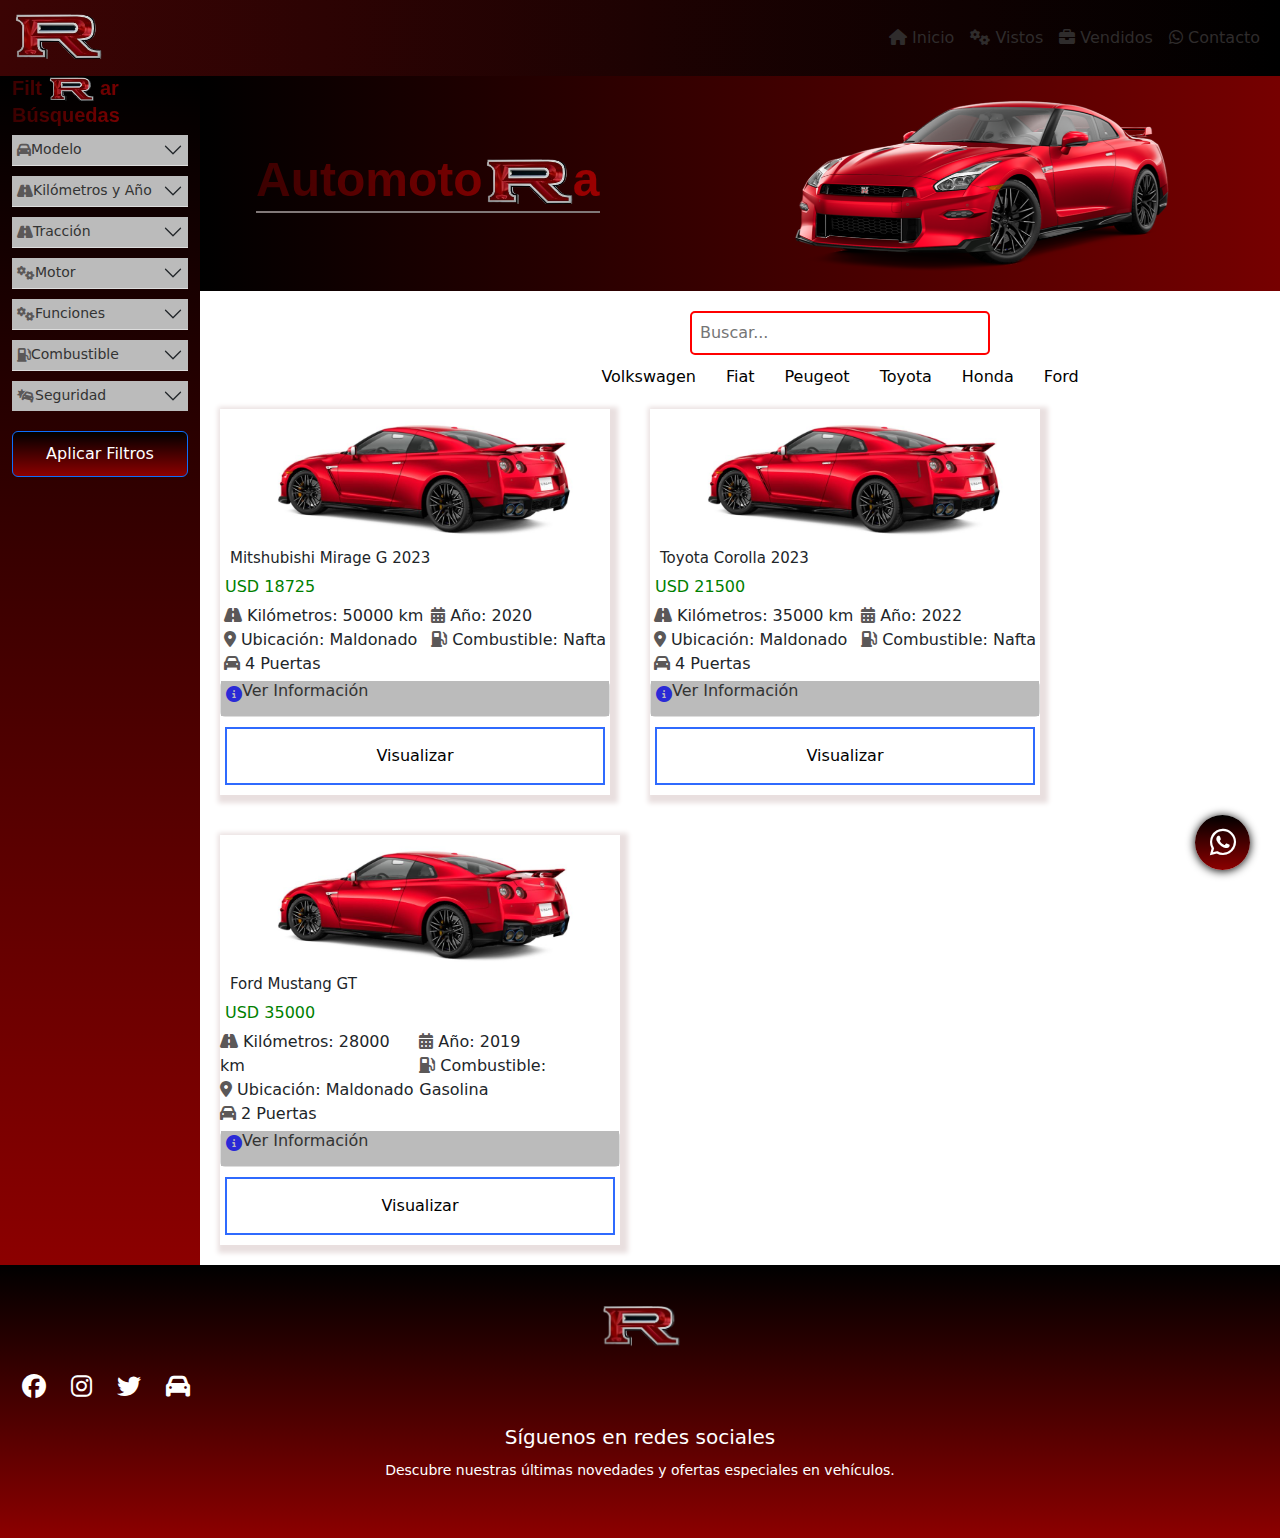
==== index.html @ 706d9bf5 "primera subida automotora" ====
<!DOCTYPE html>
<html lang="en">

<head>
    <meta charset="UTF-8">
    <meta name="viewport" content="width=device-width, initial-scale=1.0">
    <title>Navbar Personalizado</title>
    <link rel="stylesheet" href="https://cdnjs.cloudflare.com/ajax/libs/font-awesome/6.4.0/css/all.min.css">
    <!-- Enlace a Bootstrap CSS -->
    <link href="https://cdn.jsdelivr.net/npm/bootstrap@5.3.0/dist/css/bootstrap.min.css" rel="stylesheet">
    <link rel="stylesheet" href="./style/style.css">

</head>

<body>
    <!-- Navbar -->
    <nav class="navbar navbar-expand-lg navbar-dark">
        <div class="container">
            <a class="navbar-brand" href="#">
                <img class="logonav" src="./img/r.png" alt="">
            </a>
            <button class="navbar-toggler" type="button" data-bs-toggle="collapse" data-bs-target="#navbarNav"
                aria-controls="navbarNav" aria-expanded="false" aria-label="Toggle navigation">
                <span class="navbar-toggler-icon"></span>
            </button>
            <div class="collapse navbar-collapse" id="navbarNav">
                <ul class="navbar-nav ms-auto">
                    <li class="nav-item">
                        <a class="nav-link active" href="./index.html"><i class="fas fa-home"></i> Inicio</a>
                    </li>
                    <li class="nav-item">
                        <a class="nav-link" href="./pages/vistos.html"><i class="fas fa-cogs"></i> Vistos</a>
                    </li>
                    <li class="nav-item">
                        <a class="nav-link" href="./pages/vendidos.html"><i class="fas fa-briefcase"></i> Vendidos</a>
                    </li>
                    <li class="nav-item">
                        <a class="nav-link" href="#"><i class="fab fa-whatsapp"></i> Contacto</a>
                    </li>
                </ul>
            </div>
        </div>
    </nav>









    <div class="container">
        <div class="row">


            <aside >
                <!-- Contenido del aside -->
                <div class="filter-sidebar">
                    <h2 class="custom-heading">Filt <samp><img class="imgaside" src="./img/r.png" alt=""></samp> ar Búsquedas</h2>
                    <form id="filter-form ">
                        <div class="accordion accordion-flush" id="accordionFlushExample">
                            <div class="accordion-item">
                                <h2 class="accordion-header">
                                    <button class="accordion-button collapsed" type="button" data-bs-toggle="collapse"
                                        data-bs-target="#flush-collapseOne" aria-expanded="false"
                                        aria-controls="flush-collapseOne">
                                        <i class="fas fa-car icon"></i> Modelo
                                    </button>
                                </h2>
                                <div id="flush-collapseOne" class="accordion-collapse collapse"
                                    data-bs-parent="#accordionFlushExample">
                                    <div class="accordion-body">
                                        <input type="checkbox" id="modelo1" name="modelo" value="Modelo 1">
                                        <label for="modelo1"><i class="fas fa-check icon"></i> Modelo 1</label><br>
                                        <input type="checkbox" id="modelo2" name="modelo" value="Modelo 2">
                                        <label for="modelo2"><i class="fas fa-check icon"></i> Modelo 2</label><br>
                                        <input type="checkbox" id="modelo3" name="modelo" value="Modelo 3">
                                        <label for="modelo3"><i class="fas fa-check icon"></i> Modelo 3</label><br>
                                        <!-- Agrega más opciones de modelo aquí -->
                                    </div>
                                </div>
                            </div>
                            <div class="accordion-item">
                                <h2 class="accordion-header">
                                    <button class="accordion-button collapsed" type="button" data-bs-toggle="collapse"
                                        data-bs-target="#flush-collapseTwo" aria-expanded="false"
                                        aria-controls="flush-collapseTwo">
                                        <i class="fas fa-road icon"></i> Kilómetros y Año
                                    </button>
                                </h2>
                                <div id="flush-collapseTwo" class="accordion-collapse collapse"
                                    data-bs-parent="#accordionFlushExample">
                                    <div class="accordion-body">
                                        <div class="range-container">
                                            <div class="range-item">
                                                <p class="valores">Kilómetros</p>
                                                <input type="range" class="form-range" min="0" max="500000" step="100"
                                                    id="priceRange">
                                                <span id="priceLabel">0km / 100km</span>
                                            </div>
                                            <div class="range-item">
                                                <p class="valores">Año</p>
                                                <input type="range" class="form-range" min="1980" max="2024" step="1"
                                                    id="yearRange">
                                                <span id="yearLabel">1980 / 2024</span>
                                            </div>
                                        </div>
                                    </div>
                                </div>
                            </div>


                            <div class="accordion-item">
                                <h2 class="accordion-header">
                                    <button class="accordion-button collapsed" type="button" data-bs-toggle="collapse"
                                        data-bs-target="#flush-collapseFour" aria-expanded="false"
                                        aria-controls="flush-collapseFour">
                                        <i class="fas fa-road icon"></i> Tracción
                                    </button>
                                </h2>
                                <div id="flush-collapseFour" class="accordion-collapse collapse"
                                    data-bs-parent="#accordionFlushExample">
                                    <div class="accordion-body">
                                        <input type="checkbox" id="traccion1" name="traccion" value="Delantera">
                                        <label for="traccion1"><i class="fas fa-check icon"></i> Delantera</label><br>
                                        <input type="checkbox" id="traccion2" name="traccion" value="Trasera">
                                        <label for="traccion2"><i class="fas fa-check icon"></i> Trasera</label><br>
                                        <input type="checkbox" id="traccion3" name="traccion" value="AWD">
                                        <label for="traccion3"><i class="fas fa-check icon"></i> AWD</label><br>
                                        <input type="checkbox" id="traccion4" name="traccion" value="4x4">
                                        <label for="traccion4"><i class="fas fa-check icon"></i> 4x4</label><br>
                                        <!-- Agrega más opciones de tracción aquí -->
                                    </div>
                                </div>
                            </div>


                            <div class="accordion-item">
                                <h2 class="accordion-header">
                                    <button class="accordion-button collapsed" type="button" data-bs-toggle="collapse"
                                        data-bs-target="#flush-collapseFit" aria-expanded="false"
                                        aria-controls="flush-collapseFit">
                                        <i class="fas fa-cogs icon"></i> Motor
                                    </button>
                                </h2>
                                <div id="flush-collapseFit" class="accordion-collapse collapse"
                                    data-bs-parent="#accordionFlushExample">
                                    <div class="accordion-body">
                                        <input type="checkbox" id="motor1" name="motor" value="V6">
                                        <label for="motor1"><i class="fas fa-tachometer-alt icon"></i> V6</label><br>
                                        <input type="checkbox" id="motor2" name="motor" value="V8">
                                        <label for="motor2"><i class="fas fa-tachometer-alt icon"></i> V8</label><br>
                                        <input type="checkbox" id="motor3" name="motor" value="V10">
                                        <label for="motor3"><i class="fas fa-tachometer-alt icon"></i> V10</label><br>
                                        <input type="checkbox" id="motor4" name="motor" value="V12">
                                        <label for="motor4"><i class="fas fa-tachometer-alt icon"></i> V12</label><br>
                                        <input type="checkbox" id="motor5" name="motor" value="4 Cilindros">
                                        <label for="motor5"><i class="fas fa-tachometer-alt icon"></i> 4
                                            Cilindros</label><br>
                                        <input type="checkbox" id="motor6" name="motor" value="6 Cilindros">
                                        <label for="motor6"><i class="fas fa-tachometer-alt icon"></i> 6
                                            Cilindros</label><br>
                                        <input type="checkbox" id="motor7" name="motor" value="8 Cilindros">
                                        <label for="motor7"><i class="fas fa-tachometer-alt icon"></i> 8
                                            Cilindros</label><br>
                                        <!-- Agrega más opciones de motor aquí -->
                                    </div>
                                </div>
                            </div>




                            <div class="accordion-item">
                                <h2 class="accordion-header">
                                    <button class="accordion-button collapsed" type="button" data-bs-toggle="collapse"
                                        data-bs-target="#flush-collapseFie" aria-expanded="false"
                                        aria-controls="flush-collapseFie">
                                        <i class="fas fa-cogs icon"></i> Funciones
                                    </button>
                                </h2>
                                <div id="flush-collapseFie" class="accordion-collapse collapse"
                                    data-bs-parent="#accordionFlushExample">
                                    <div class="accordion-body">
                                        <input type="checkbox" id="funcion1" name="funcion" value="Cámara trasera">
                                        <label for="funcion1"><i class="fas fa-camera icon"></i> Cámara
                                            trasera</label><br>
                                        <input type="checkbox" id="funcion2" name="funcion" value="Techo solar">
                                        <label for="funcion2"><i class="fas fa-sun icon"></i> Techo solar</label><br>
                                        <input type="checkbox" id="funcion3" name="funcion"
                                            value="Suspensiones regulables">
                                        <label for="funcion3"><i class="fas fa-car-alt icon"></i> Suspensiones
                                        </label><br>
                                        <input type="checkbox" id="funcion4" name="funcion"
                                            value="Asientos calefactables">
                                        <label for="funcion4"><i class="fas fa-chair icon"></i> Asientos
                                            calefactables</label><br>
                                        <input type="checkbox" id="funcion5" name="funcion"
                                            value="Dirección hidráulica">
                                        <label for="funcion5"><i class="fas fa-directions icon"></i> Dirección
                                            hidráulica</label><br>
                                        <input type="checkbox" id="funcion6" name="funcion"
                                            value="Sistema de navegación">
                                        <label for="funcion6"><i class="fas fa-map icon"></i> Sistema de
                                            navegación</label><br>
                                        <input type="checkbox" id="funcion7" name="funcion" value="Bluetooth">
                                        <label for="funcion7"><i class="fas fa-bluetooth icon"></i>
                                            Bluetooth</label><br>
                                        <input type="checkbox" id="funcion8" name="funcion" value="Inicio remoto">
                                        <label for="funcion8"><i class="fas fa-key icon"></i> Inicio remoto</label><br>
                                        <input type="checkbox" id="funcion9" name="funcion" value="Alarma">
                                        <label for="funcion9"><i class="fas fa-bell icon"></i> Alarma</label><br>
                                        <input type="checkbox" id="funcion10" name="funcion"
                                            value="Sensor de estacionamiento">
                                        <label for="funcion10"><i class="fas fa-parking icon"></i> Sensor
                                            estacionamiento</label><br>
                                        <!-- Agrega más opciones de funciones aquí -->
                                    </div>
                                </div>
                            </div>

                            <div class="accordion-item">
                                <h2 class="accordion-header">
                                    <button class="accordion-button collapsed" type="button" data-bs-toggle="collapse"
                                        data-bs-target="#flush-collapseSix" aria-expanded="false"
                                        aria-controls="flush-collapseSix">
                                        <i class="fas fa-gas-pump icon"></i> Combustible
                                    </button>
                                </h2>
                                <div id="flush-collapseSix" class="accordion-collapse collapse"
                                    data-bs-parent="#accordionFlushExample">
                                    <div class="accordion-body">
                                        <input type="checkbox" id="combustible1" name="combustible" value="Nafta">
                                        <label for="combustible1"><i class="fas fa-gas-pump icon"></i> Nafta</label><br>
                                        <input type="checkbox" id="combustible2" name="combustible" value="Diesel">
                                        <label for="combustible2"><i class="fas fa-gas-pump icon"></i>
                                            Diesel</label><br>
                                        <input type="checkbox" id="combustible3" name="combustible" value="Eléctrico">
                                        <label for="combustible3"><i class="fas fa-gas-pump icon"></i>
                                            Eléctrico</label><br>
                                        <!-- Agrega más opciones de combustible aquí -->
                                    </div>
                                </div>
                            </div>

                            <div class="accordion-item">
                                <h2 class="accordion-header">
                                    <button class="accordion-button collapsed" type="button" data-bs-toggle="collapse"
                                        data-bs-target="#flush-collapseSeven" aria-expanded="false"
                                        aria-controls="flush-collapseSeven">
                                        <i class="fas fa-car-crash icon"></i> Seguridad
                                    </button>
                                </h2>
                                <div id="flush-collapseSeven" class="accordion-collapse collapse"
                                    data-bs-parent="#accordionFlushExample">
                                    <div class="accordion-body">
                                        <input type="checkbox" id="seguridad1" name="seguridad" value="ABS">
                                        <label for="seguridad1"><i class="fas fa-check icon"></i> ABS</label><br>
                                        <input type="checkbox" id="seguridad2" name="seguridad" value="Airbags">
                                        <label for="seguridad2"><i class="fas fa-check icon"></i> Airbags</label><br>
                                        <input type="checkbox" id="seguridad3" name="seguridad"
                                            value="Control de tracción">
                                        <label for="seguridad3"><i class="fas fa-check icon"></i> Control de
                                            tracción</label><br>
                                        <!-- Agrega más opciones de seguridad aquí -->
                                    </div>
                                </div>
                            </div>

                        </div>

                    </form>

                </div>
                <button type="submit" class="btn btn-primary filtar">Aplicar Filtros</button>
                <div class="collapse" id="priceRangeOptions">
                    <input type="range" class="form-range" min="0" max="100000" step="1000" id="priceRange">
                    <span id="priceLabel">$0 - $100,000</span>
                </div>

            </aside>












            <div class="col-md-9 order-md-2">
                <div class="main-content">
                    <div class="carousel-container">



                        <div class="col-md-9 fondo">
                            <div class="main-content">
                                <div class="carousel-container">
                                    <div id="myCarousel" class="carousel slide carruselpositio">
                                        <div class="carousel-inner carruselflex">



                                            <div class="title-container">
                                                <h1 class="title">Automoto<span><img class="automotora-icon"
                                                            src="./img/r.png" alt=""></i></span>a</h1>
                                            </div>






                                            <div class="">
                                                <div class="main-content">
                                                    <div class="col-md-9">
                                                        <div class="main-content">
                                                            <div class="carousel-container">
                                                                <div id="myCarousel" class="carousel slide">
                                                                    <div class="carousel-inner">
                                                                        <div class="carousel-item active">
                                                                            <img class="img-fluid"
                                                                                src="./img/nisan1.webp" alt="Slide 1">
                                                                        </div>
                                                                        <div class="carousel-item">
                                                                            <img class="img-fluid"
                                                                                src="./img/nisan2.png" alt="Slide 2">
                                                                        </div>
                                                                        <div class="carousel-item">
                                                                            <img class="img-fluid"
                                                                                src="./img/nisan3.png" alt="Slide 3">
                                                                        </div>
                                                                        <div class="carousel-item">
                                                                            <img class="img-fluid"
                                                                                src="./img/nisan4.png" alt="Slide 4">
                                                                        </div>
                                                                        <div class="carousel-item">
                                                                            <img class="img-fluid"
                                                                                src="./img/nisan5.webp" alt="Slide 5">
                                                                        </div>
                                                                        <div class="carousel-item">
                                                                            <img class="img-fluid"
                                                                                src="./img/nisan6.png" alt="Slide 6">
                                                                        </div>
                                                                        <div class="carousel-item">
                                                                            <img class="img-fluid"
                                                                                src="./img/nisan7.png" alt="Slide 7">
                                                                        </div>
                                                                        <div class="carousel-item">
                                                                            <img class="img-fluid"
                                                                                src="./img/nisan8.png" alt="Slide 8">
                                                                        </div>
                                                                    </div>
                                                                </div>
                                                            </div>
                                                        </div>
                                                    </div>
                                                </div>
                                            </div>

                                        </div>
                                    </div>
                                </div>
                            </div>





                        </div>


                        <div class="buscadorcontenedor ">

                            <div class="search-bar">
                                <input class="search-input" type="text" placeholder="Buscar...">
                            </div>
                            <div class="brand-links">
                                <a href="#">Volkswagen</a>
                                <a href="#">Fiat</a>
                                <a href="#">Peugeot</a>
                                <a href="#">Toyota</a>
                                <a href="#">Honda</a>
                                <a href="#">Ford</a>
                                <!-- Agrega más enlaces de marcas aquí -->
                            </div>
                        </div>


                        <section id="autoscontenedor" class="productos">

                        </section>









                    </div>
                </div>
            </div>
        </div>
    </div>






    <a href="https://api.whatsapp.com/send?phone=59892878389" class="btn-wsp" target="_blank"><i
            class="fa-brands fa-whatsapp"></i>
    </a>














    <footer class="footer">
        <div class="container">
            <img class="footer-logo" src="./img/r.png" alt="Logo Automotora">
            <div class="footer-icons">
                <a href="#" target="_blank"><i class="fab fa-facebook"></i></a>
                <a href="#" target="_blank"><i class="fab fa-instagram"></i></a>
                <a href="#" target="_blank"><i class="fab fa-twitter"></i></a>
                <a href="#" target="_blank"><i class="fas fa-car"></i></a>
            </div>
            <div class="footer-content">
                <h2 class="footer-heading">Síguenos en redes sociales</h2>
                <p class="footer-text">Descubre nuestras últimas novedades y ofertas especiales en vehículos.</p>
            </div>
        </div>
    </footer>




    <!-- Enlace a Bootstrap JS y Popper.js (necesarios para el funcionamiento del navbar en móviles) -->
    <script src="https://cdn.jsdelivr.net/npm/@popperjs/core@2.9.1/dist/umd/popper.min.js"></script>
    <script src="https://cdn.jsdelivr.net/npm/bootstrap@5.3.0/dist/js/bootstrap.min.js"></script>
    <script src="./js/main.js"></script>
</body>

</html>
---- style/style.css ----
body {
    margin: 0;
    padding: 0;
}

.navbar {
    background: linear-gradient(to right, #3b0404, #000000);
    /* Color oscuro de fondo */
}

.navbar-brand {
    font-size: 28px;
    font-weight: bold;
    /* Hace la letra más ancha */
}



.navbar-nav .nav-link {
    position: relative;
    color: #ffffff;
    /* Color del texto */
    transition: color 0.3s ease-in-out;
}

.navbar-nav .nav-link::before {
    content: "";
    position: absolute;
    width: 0;
    height: 2px;
    background-color: #ff0000;
    /* Rojo para la línea */
    bottom: -2px;
    left: 50%;
    transform: translateX(-50%);
    transition: width 0.3s ease-in-out;
}

.navbar-nav .nav-link:hover::before {
    width: 100%;
}

.navbar-nav .nav-link:hover {
    color: #ff0000;
    /* Cambio de color al pasar el mouse */
}


/* Estilos para la barra de búsqueda */
.search-bar {
    display: flex;
    align-items: center;
    justify-content: center;
    margin-top: 20px;
}

.search-input {
    width: 300px;
    padding: 8px;
    border: 2px solid #ff0000;
    /* Borde rojo */
    border-radius: 5px;
}

/* Estilos para los enlaces de marcas */
.brand-links {
    display: flex;
    justify-content: center;
    margin-top: 10px;
}

.brand-links a {
    color: #000000;
    margin: 0 15px;
    text-decoration: none;
    transition: color 0.3s ease-in-out;
}

.brand-links a:hover {
    color: #ff0000;
    /* Cambio de color al pasar el mouse */
}




.carousel-item img {
    width: 600px;
}



.custom-heading {
    font-family: "Arial", sans-serif;
    font-size: 24px;
    color: #FF5733;
    /* Cambia el color a tu elección */
    font-weight: bold;
}

.custom-subheading {
    font-family: "Tahoma", sans-serif;
    font-size: 18px;

    /* Cambia el color a tu elección */
}

aside {
    background: linear-gradient(to bottom, #000000, #8c0000);
    width: 200px !important;


}

.col-md-3 {
    height: 100vh;

    width: 40%;
}

.container {
    max-width: 2000px;

}

.centro {
    display: flex;
}

.filtar {
    width: 100%;
    padding: 10px 10px;
    margin-top: 10px;
    background: linear-gradient(to bottom, #000000, #8c0000);
}

.carruselflex {
    display: flex;
    align-items: center;
    background: linear-gradient(to right, #000000, #8c0000);
    justify-content: space-around;

}

.title {
    color: red;
}

.spnTitle {
    color: #252222;
}

.carruselpositio {
    display: flex;
    justify-content: space-between;
}


.accordion-flush .accordion-item .accordion-button,
.accordion-flush .accordion-item .accordion-button.collapsed {
    border-radius: 0;
    padding: 5px;
    font-size: 14px;
}

.imgcardd {
    max-width: 390px;
}

.cardd {
    box-shadow: 3px 3px 5px 5px #e9dfdf;
    max-width: 400px;
}

.titleproducto {
    font-size: 15px;
    margin-left: 10px;
}

.vehicle-details,
.precio {
    margin: 5px;
}

.vehicle-details {
    display: flex;
    justify-content: space-evenly;
}

.visualizar {
    width: 100%;
    background-color: transparent;
    margin-bottom: 10px;
    border: 2px solid #2f6afe;
    padding: 15px 10px;
    margin-left: 5px;
    margin-right: 5px;

}

.centbutton {
    display: flex;
}

.visualizar:hover {
    background-color: #2f6afe;
    color: white;
}

.vis5 {
    margin-left: 5px;
    margin-bottom: 10px;
}

.marginleft {
    margin-left: 5px;
}

.trn {
    display: flex;
    justify-content: space-around;
    margin-bottom: 5px;
}

.green-text {
    color: green;
}

.productos {
    display: flex;
    flex-wrap: wrap;

}

.cardd {
    margin: 20px;
}

.accordion-collapse {
    background-color: #dadee9;
}

.fondo {
    background-color: #2d2d2d;

}

.col-md-9 {
    width: 100%;
}



.animated-title {
    color: #e9dfdf;
}


.logonav {
    height: 50px;
}

.nav-link {
    color: rgb(47, 44, 44) !important;
}

.row {
    flex-wrap: nowrap;
}

.col-md-9 {
    padding: 0;
}

.accordion {
    background-color: transparent;
}



/* Estilos para el acordeón */
.accordion-item {
    background-color: #f4f4f4;
    /* Color de fondo del acordeón */
    margin-bottom: 10px;
    border: 1px solid #ddd;
    /* Borde del acordeón */
    border-radius: 5px;
    /* Bordes redondeados */
}

.accordion-button {
    background-color: #ddd;
    /* Color del botón del acordeón */
    color: #333;
    /* Color del texto del botón del acordeón */
}

.accordion-button:hover {
    background-color: #ccc;
    /* Color del botón del acordeón al pasar el mouse */
}

.accordion-button.collapsed {
    background-color: #bbb;
    /* Color del botón del acordeón cuando está colapsado */
}

.accordion-collapse {
    background-color: #fff;
    /* Color del contenido del acordeón */
    border-top: 1px solid #ddd;
    /* Borde superior del contenido del acordeón */
    padding: 10px;
    /* Espaciado interno del contenido del acordeón */
}

label {
    font-size: 12px;
}

.automotora-icon {
    height: 50px;
}


.title {
    font-size: 3rem;
    font-weight: bold;
    font-family: 'Arial', sans-serif;
    /* Cambia la fuente a la que desees */
    color: #8c0000;
    /* Cambia el color de la letra */
    display: inline-block;
    position: relative;
}

.title::after {
    content: '';
    display: block;
    width: 100%;
    height: 2px;
    background-color: rgb(129, 120, 120);
    /* Cambia el color del subrayado */
    position: absolute;
    bottom: -5px;
    left: 0;
}

.title {
    font-size: 3rem;
    font-weight: bold;
    font-family: 'Arial', sans-serif;
    /* Cambia la fuente a la que desees */
    display: inline-block;
    position: relative;
    background: linear-gradient(to right, #3b0000, #9c0000);
    /* Cambia los colores del degradado */
    -webkit-background-clip: text;
    background-clip: text;
    color: transparent;
}

.custom-heading {
    font-size: 20px;
    font-weight: bold;
    font-family: 'Arial', sans-serif;
    /* Cambia la fuente a la que desees */
    display: inline-block;
    position: relative;
    background: linear-gradient(to right, #3b0000, #9c0000);
    /* Cambia los colores del degradado */
    -webkit-background-clip: text;
    background-clip: text;
    color: transparent;
}

.imgaside {
    height: 26px;
}

.btn-wsp {
    position: fixed;
    width: 55px;
    height: 55px;
    line-height: 55px;
    bottom: 30px;
    right: 30px;
    background: linear-gradient(to bottom, #000000, #8c0000);
    color: #fff;
    border-radius: 50px;
    text-align: center;
    font-size: 30px;
    box-shadow: 0px 1px 10px rgba(0, 0, 0, 3);
}

.accordion-body {
    padding: 0;
}


/* Estilos para el footer */
.footer {
    background: linear-gradient(to bottom, #000000, #8c0000);
    color: #fff;
    padding: 40px 0;
}

.footer-logo {
    display: block;
    margin: 0 auto 20px;
    width: 80px;
    height: auto;
}

.footer-icons {
    margin: 20px 0;
}

.footer-icons a {
    margin: 0 10px;
    color: #fff;
    font-size: 24px;
    text-decoration: none;
}

.footer-content {
    text-align: center;
}

.footer-heading {
    font-size: 20px;
    margin-bottom: 10px;
}

.footer-text {
    font-size: 14px;
    line-height: 1.6;
}

.datacar {
    width: 30%;
}

.carminiatura {
    width: 200px;
    border: solid 1px black;
    margin: 10px;
    border-radius: 5px;
    box-shadow: 3px 3px 3px 3px  #b4a9a9;

}

.imgminiaturabloq {
    display: flex;
    justify-content: center;

}

.imggrande {
    display: flex;
    justify-content: center;

}

.columainfop {
    display: flex;
    flex-direction: column;
    max-height: 250px;
    overflow-y: scroll;
    width: 300px;
    font-size: 12px;

    /* Barra de desplazamiento personalizada para navegadores WebKit (Chrome, Safari) */
   
}

::-webkit-scrollbar {
    width: 6px; /* Ancho de la barra de desplazamiento */
}

::-webkit-scrollbar-thumb {
    background-color: #888; /* Color del pulgar de la barra de desplazamiento */
    border-radius: 3px; /* Borde redondeado del pulgar */
}

::-webkit-scrollbar-track {
    background-color: #f1f1f1; /* Color de fondo de la pista de la barra de desplazamiento */
}
/* Barra de desplazamiento personalizada para navegadores Firefox */
.columainfop::-moz-scrollbar {
    width: 6px;
}

.columainfop::-moz-scrollbar-thumb {
    background-color: #888;
    border-radius: 3px;
}

.columainfop::-moz-scrollbar-track {
    background-color: #f1f1f1;
}
.picgrande{
    max-width: 600px;
}
.bloquevendido{
 
    box-shadow: 5px 3px 3px 3px  #b4a9a9;
    margin-bottom: 30px;
    margin-left: 10px;
    margin-right: 10px;

}

/* Estilos para el título de la sección */
.titulo-seccion {
    font-size: 24px;
    color: #333;
    text-align: center;
    margin-top: 20px;
    position: relative;
    margin-bottom: 20px;
}

/* Estilos y animación para la línea debajo del título */
.titulo-seccion::after {
    content: "";
    position: absolute;
    width: 100%;
    height: 2px;
    background-color: #8c0000; /* Color de la línea */
    bottom: -8px; /* Ajusta la posición de la línea */
    left: 0;
    transform: scaleX(0); /* Comienza con la línea oculta */
    transform-origin: center;
    transition: transform 0.5s ease-in-out;
}

.titulo-seccion:hover::after {
    transform: scaleX(1); /* Muestra la línea al hacer hover */
}

.topnax{
    margin-top: 20px;
}

.columainfop ,.div{
    padding: 5px;
}


.contact-form {
    max-width: 400px;
    margin: 0 ;
    margin-right: 20px;
}
.infocar{
    margin-left: 20px;
}
.contactarbtn{
    width: 100%;
    background: linear-gradient(to bottom, #000000, #8c0000);
}

.contactarbtn:hover{
    background: linear-gradient(to bottom, #8c0000, #000000);
}
.mb-3 {
    margin-bottom: 0 !important;
}
.picgrande{
    margin: 5px;
    border-radius: 2px;
    object-fit: cover;
}
.carminiatura{
 height: 70px;
width: 150px;
padding: 0;
border-radius: 2px;
}
.mqwer{
    width: 100%;margin: 0;
    padding: 0;
    height: 100%;

}
.imggrande{
    flex-wrap: wrap;
}

.icon{
    color: #5b5858;
}

@media screen and (max-width: 1050px) {
    aside{
        display: none;
    }
}


@media screen and (max-width: 970px) {
    .carruselflex {
       display: block;
    }
}



@media screen and (max-width: 480px) {
    .brand-links{
        max-width: 100%;
        overflow-x: scroll;
        display: flex;
        justify-content: start;
    }



    .brand-links::-webkit-scrollbar {
        /* Oculta la barra de desplazamiento en navegadores basados en WebKit (Chrome, Safari) */
        display: none;
    }
    .productos{
        display: block;
    }

    .imgcardd {
        max-width: 345px;
    }

    .picgrande {
       
        width: 353px;
       
    }




    .infocar {
       margin-left: 0;
    }

    .columainfop{
        height: 100px;
    }


    .imgminiaturabloq {
        overflow-x: scroll; /* Permite el desplazamiento horizontal */
        scrollbar-width: none; /* Oculta la barra de desplazamiento en navegadores que lo soportan */
        display: flex;
        justify-content: start;
        width: 100%;
    }
    
    .imgminiaturabloq::-webkit-scrollbar {
        /* Oculta la barra de desplazamiento en navegadores basados en WebKit (Chrome, Safari) */
        display: none;
    }

    .contact-form {
        margin: 0;
    }
}
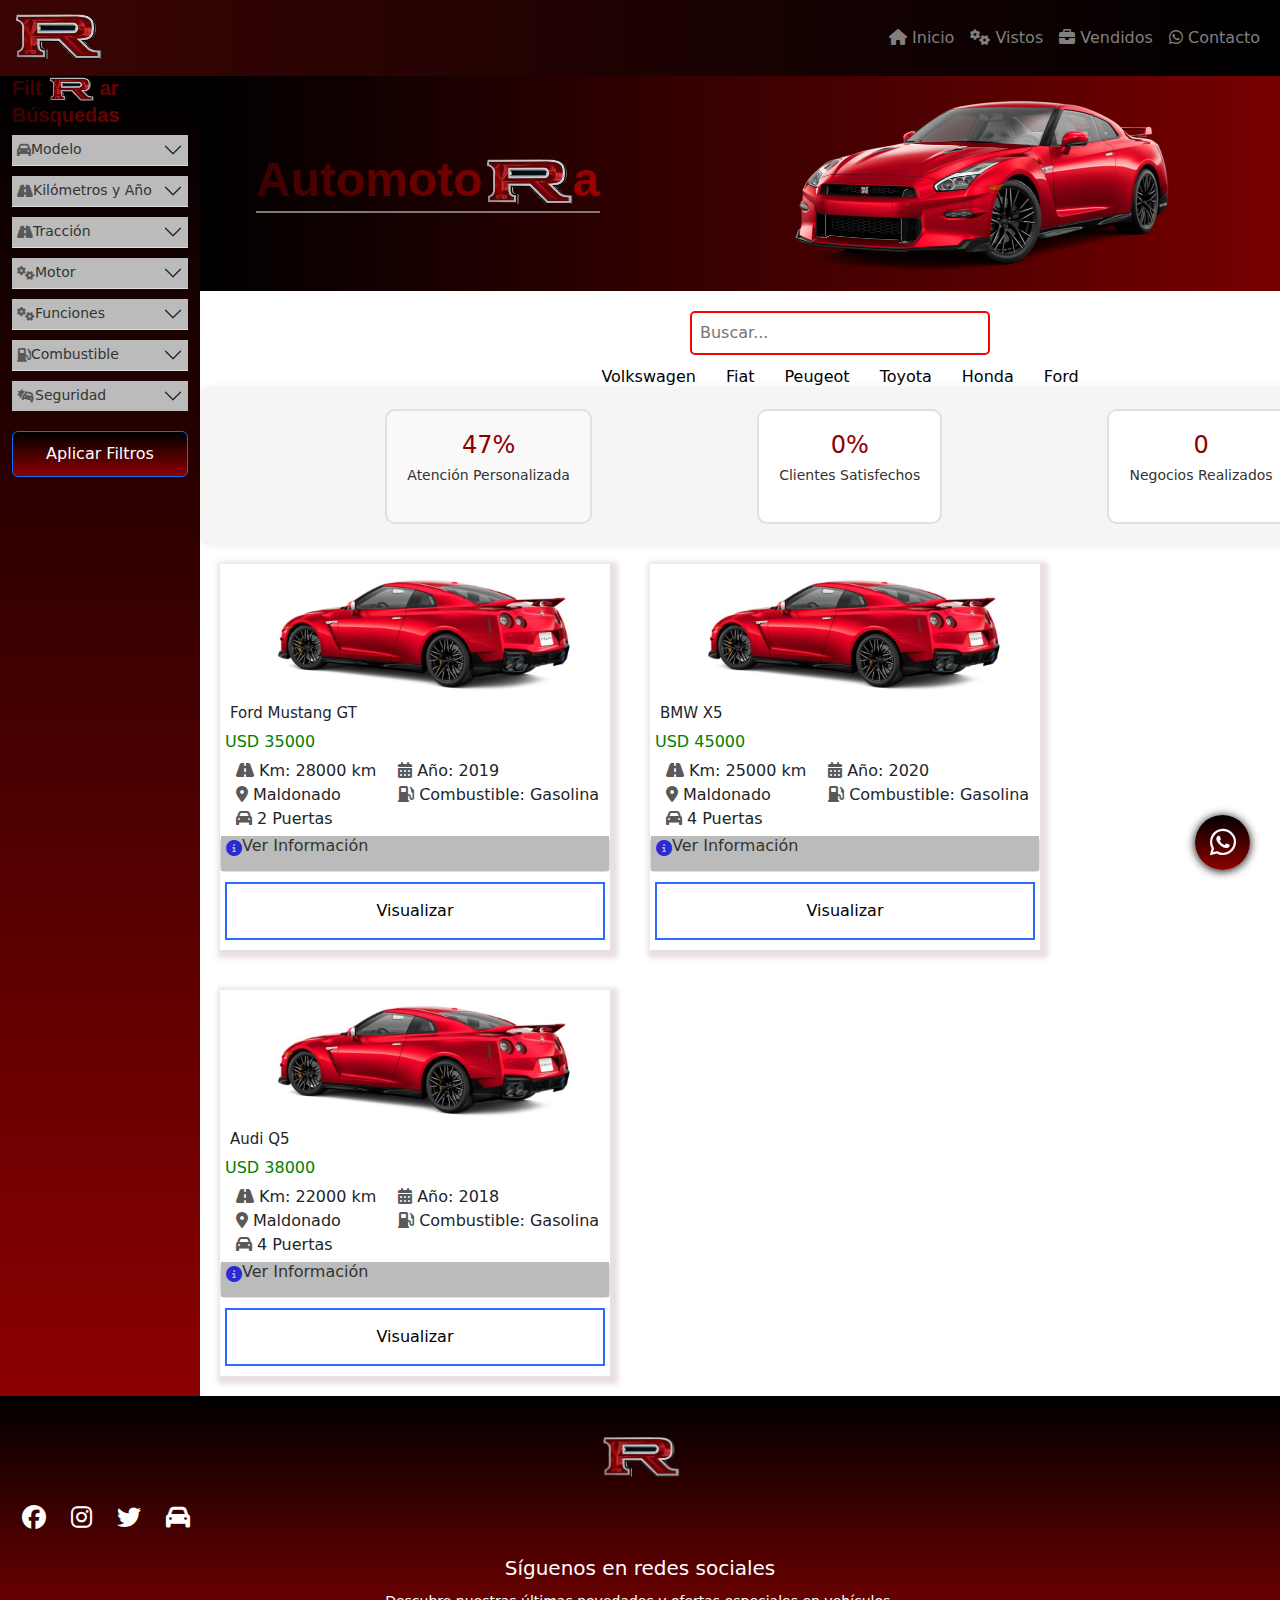
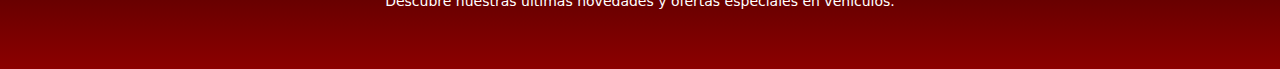
==== commit ee0ee73e: "input busqueda" ====
--- a/index.html
+++ b/index.html
@@ -35,7 +35,7 @@
                         <a class="nav-link" href="./pages/vendidos.html"><i class="fas fa-briefcase"></i> Vendidos</a>
                     </li>
                     <li class="nav-item">
-                        <a class="nav-link" href="#"><i class="fab fa-whatsapp"></i> Contacto</a>
+                        <a class="nav-link" href="https://api.whatsapp.com/send?phone=59892878389"><i class="fab fa-whatsapp"></i> Contacto</a>
                     </li>
                 </ul>
             </div>
@@ -54,10 +54,11 @@
         <div class="row">
 
 
-            <aside >
+            <aside>
                 <!-- Contenido del aside -->
                 <div class="filter-sidebar">
-                    <h2 class="custom-heading">Filt <samp><img class="imgaside" src="./img/r.png" alt=""></samp> ar Búsquedas</h2>
+                    <h2 class="custom-heading">Filt <samp><img class="imgaside" src="./img/r.png" alt=""></samp> ar
+                        Búsquedas</h2>
                     <form id="filter-form ">
                         <div class="accordion accordion-flush" id="accordionFlushExample">
                             <div class="accordion-item">
@@ -375,10 +376,9 @@
                         </div>
 
 
-                        <div class="buscadorcontenedor ">
-
+                        <div class="buscadorcontenedor">
                             <div class="search-bar">
-                                <input class="search-input" type="text" placeholder="Buscar...">
+                                <input class="search-input" type="text" placeholder="Buscar..." oninput="filtrarAutos()">
                             </div>
                             <div class="brand-links">
                                 <a href="#">Volkswagen</a>
@@ -392,6 +392,28 @@
                         </div>
 
 
+
+
+
+                        <div id="contador" class="cterg">
+                            <div class="contador-item">
+                                <h2 class="enfoque contador-numero">0%</h2>
+                                <p class="contador-texto">Atención Personalizada</p>
+                            </div>
+                            <div class="contador-item">
+                                <h2 class="enfoque contador-numero">0%</h2>
+                                <p class="contador-texto">Clientes Satisfechos</p>
+                            </div>
+                            <div class="contador-item">
+                                <h2 class="enfoque contador-numero">0</h2>
+                                <p class="contador-texto">Negocios Realizados</p>
+                            </div>
+                        </div>
+                        
+                        
+                        <div id="autosContenedor" class="productos">
+                            <!-- Aquí se mostrarán los resultados filtrados -->
+                        </div>
                         <section id="autoscontenedor" class="productos">
 
                         </section>
@@ -450,7 +472,6 @@
 
 
 
-
     <!-- Enlace a Bootstrap JS y Popper.js (necesarios para el funcionamiento del navbar en móviles) -->
     <script src="https://cdn.jsdelivr.net/npm/@popperjs/core@2.9.1/dist/umd/popper.min.js"></script>
     <script src="https://cdn.jsdelivr.net/npm/bootstrap@5.3.0/dist/js/bootstrap.min.js"></script>
--- a/style/style.css
+++ b/style/style.css
@@ -220,6 +220,7 @@
     display: flex;
     justify-content: space-around;
     margin-bottom: 5px;
+    margin-left: 5px;
 }
 
 .green-text {
@@ -404,6 +405,7 @@
     background: linear-gradient(to bottom, #000000, #8c0000);
     color: #fff;
     padding: 40px 0;
+ 
 }
 
 .footer-logo {
@@ -447,7 +449,7 @@
     border: solid 1px black;
     margin: 10px;
     border-radius: 5px;
-    box-shadow: 3px 3px 3px 3px  #b4a9a9;
+    box-shadow: 0 0  5px  #b4a9a9;
 
 }
 
@@ -505,7 +507,7 @@
 }
 .bloquevendido{
  
-    box-shadow: 5px 3px 3px 3px  #b4a9a9;
+    box-shadow: 0 0  5px  #b4a9a9;
     margin-bottom: 30px;
     margin-left: 10px;
     margin-right: 10px;
@@ -556,12 +558,22 @@
 }
 .infocar{
     margin-left: 20px;
+    background-color: #f1f1f1;
 }
 .contactarbtn{
     width: 100%;
     background: linear-gradient(to bottom, #000000, #8c0000);
 }
 
+
+.contador-item {
+    text-align: center;
+    padding: 20px;
+    border: 2px solid #e0e0e0;
+    border-radius: 10px;
+    background-color: #ffffff;
+    transition: background-color 0.3s ease-in-out;
+}
 .contactarbtn:hover{
     background: linear-gradient(to bottom, #8c0000, #000000);
 }
@@ -587,11 +599,15 @@
 }
 .imggrande{
     flex-wrap: wrap;
+    padding-top: 30px;
 }
 
 .icon{
     color: #5b5858;
 }
+
+
+
 
 @media screen and (max-width: 1050px) {
     aside{
@@ -606,6 +622,14 @@
     }
 }
 
+@media screen and (max-width: 1300px) {
+    .imggrande {
+
+        margin-left: 0;
+        padding-top: 20px;
+
+    }
+}
 
 
 @media screen and (max-width: 480px) {
@@ -641,6 +665,7 @@
 
     .infocar {
        margin-left: 0;
+       background-color: transparent;
     }
 
     .columainfop{
@@ -649,11 +674,13 @@
 
 
     .imgminiaturabloq {
-        overflow-x: scroll; /* Permite el desplazamiento horizontal */
-        scrollbar-width: none; /* Oculta la barra de desplazamiento en navegadores que lo soportan */
+        overflow-x: scroll;
+        scrollbar-width: none;
         display: flex;
         justify-content: start;
-        width: 100%;
+        width: 97% !important;
+        margin: 5px;
+        margin-right: 5px;
     }
     
     .imgminiaturabloq::-webkit-scrollbar {
@@ -664,4 +691,95 @@
     .contact-form {
         margin: 0;
     }
-}+
+    .columainfop {
+   
+        font-size: 15px;
+    }
+
+    .trabtn{
+        background-color: transparent !important;
+        border: none;
+        margin-top: 30px;
+    }
+    
+    .title-container{
+        text-align: center;
+    }
+    .contador-item {
+        padding: 0;
+        margin: 5px;
+    }
+
+}
+
+
+.navbar-nav .nav-link {
+    position: relative;
+    color: gray !important;
+    transition: color 0.3s ease-in-out;
+}
+
+.contacbtnven{
+max-width: 400px !important;
+background-color: #f1f1f1 !important;
+
+
+}
+
+
+.btnain{
+    display: flex;align-items: baseline;
+}
+
+.vendidop{font-size: 20px;
+ 
+    margin: 0;
+    padding: 0;
+color:#9c0000}
+
+
+.contador-item {
+    display: flex;
+    flex-direction: column;
+    align-items: center;
+}
+  
+
+.cterg{
+    display: flex;
+    justify-content: center;
+}
+#contador ,#otro-contador {
+    display: flex;
+    justify-content: space-evenly;
+    align-items: center;
+    background-color: #f5f5f5;
+    padding: 20px;
+    border-radius: 10px;
+    box-shadow: 0px 0px 10px rgba(0, 0, 0, 0.1);
+}
+
+
+
+.contador-item.mostrar {
+    background-color: #f9f9f9;
+}
+
+
+.enfoque {
+    font-size: 24px;
+    color: #8c0000;
+    margin-bottom: 5px;
+}
+
+.contador-texto {
+    font-size: 14px;
+    color: #333333;
+}
+
+
+
+
+
+
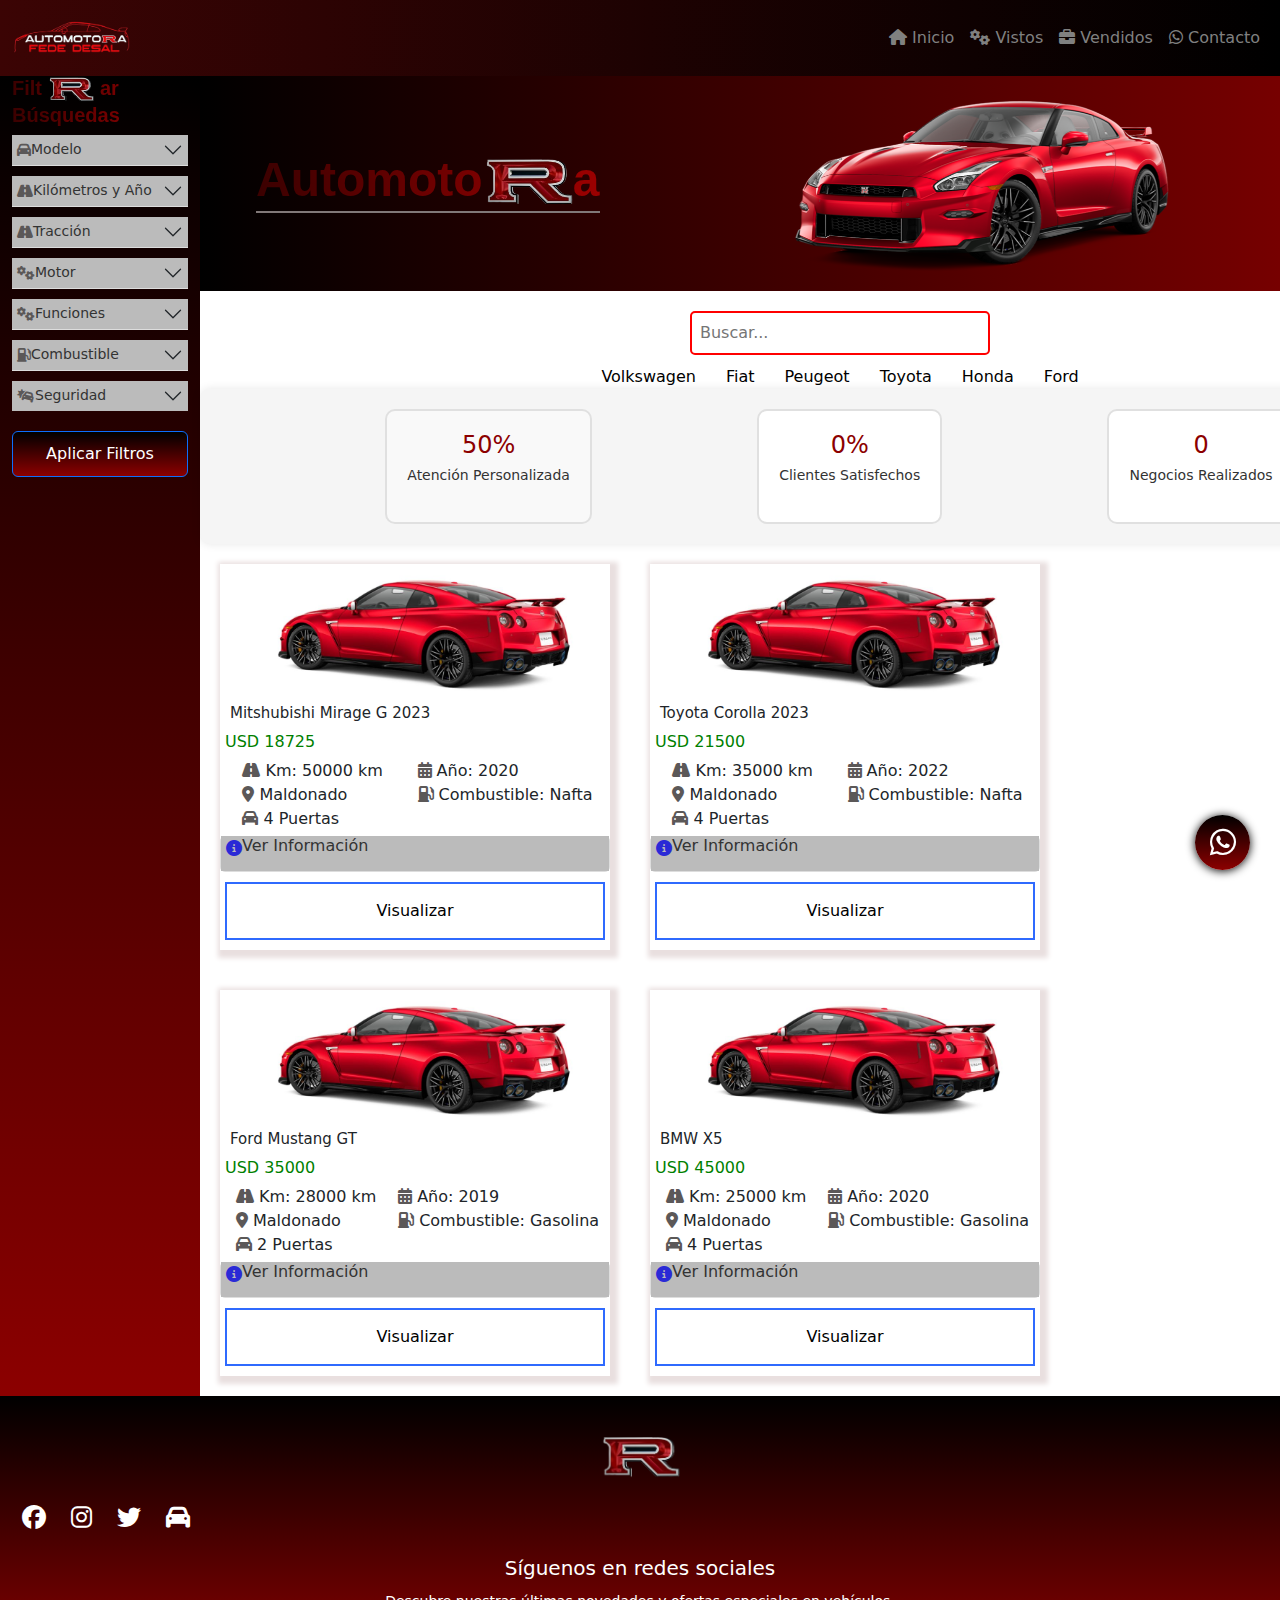
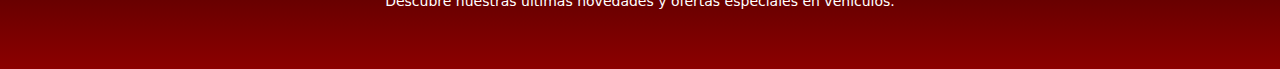
==== commit 1b5c7489: "logo" ====
--- a/index.html
+++ b/index.html
@@ -17,7 +17,7 @@
     <nav class="navbar navbar-expand-lg navbar-dark">
         <div class="container">
             <a class="navbar-brand" href="#">
-                <img class="logonav" src="./img/r.png" alt="">
+                <img class="logonav" src="./img/logofd.png" alt="">
             </a>
             <button class="navbar-toggler" type="button" data-bs-toggle="collapse" data-bs-target="#navbarNav"
                 aria-controls="navbarNav" aria-expanded="false" aria-label="Toggle navigation">
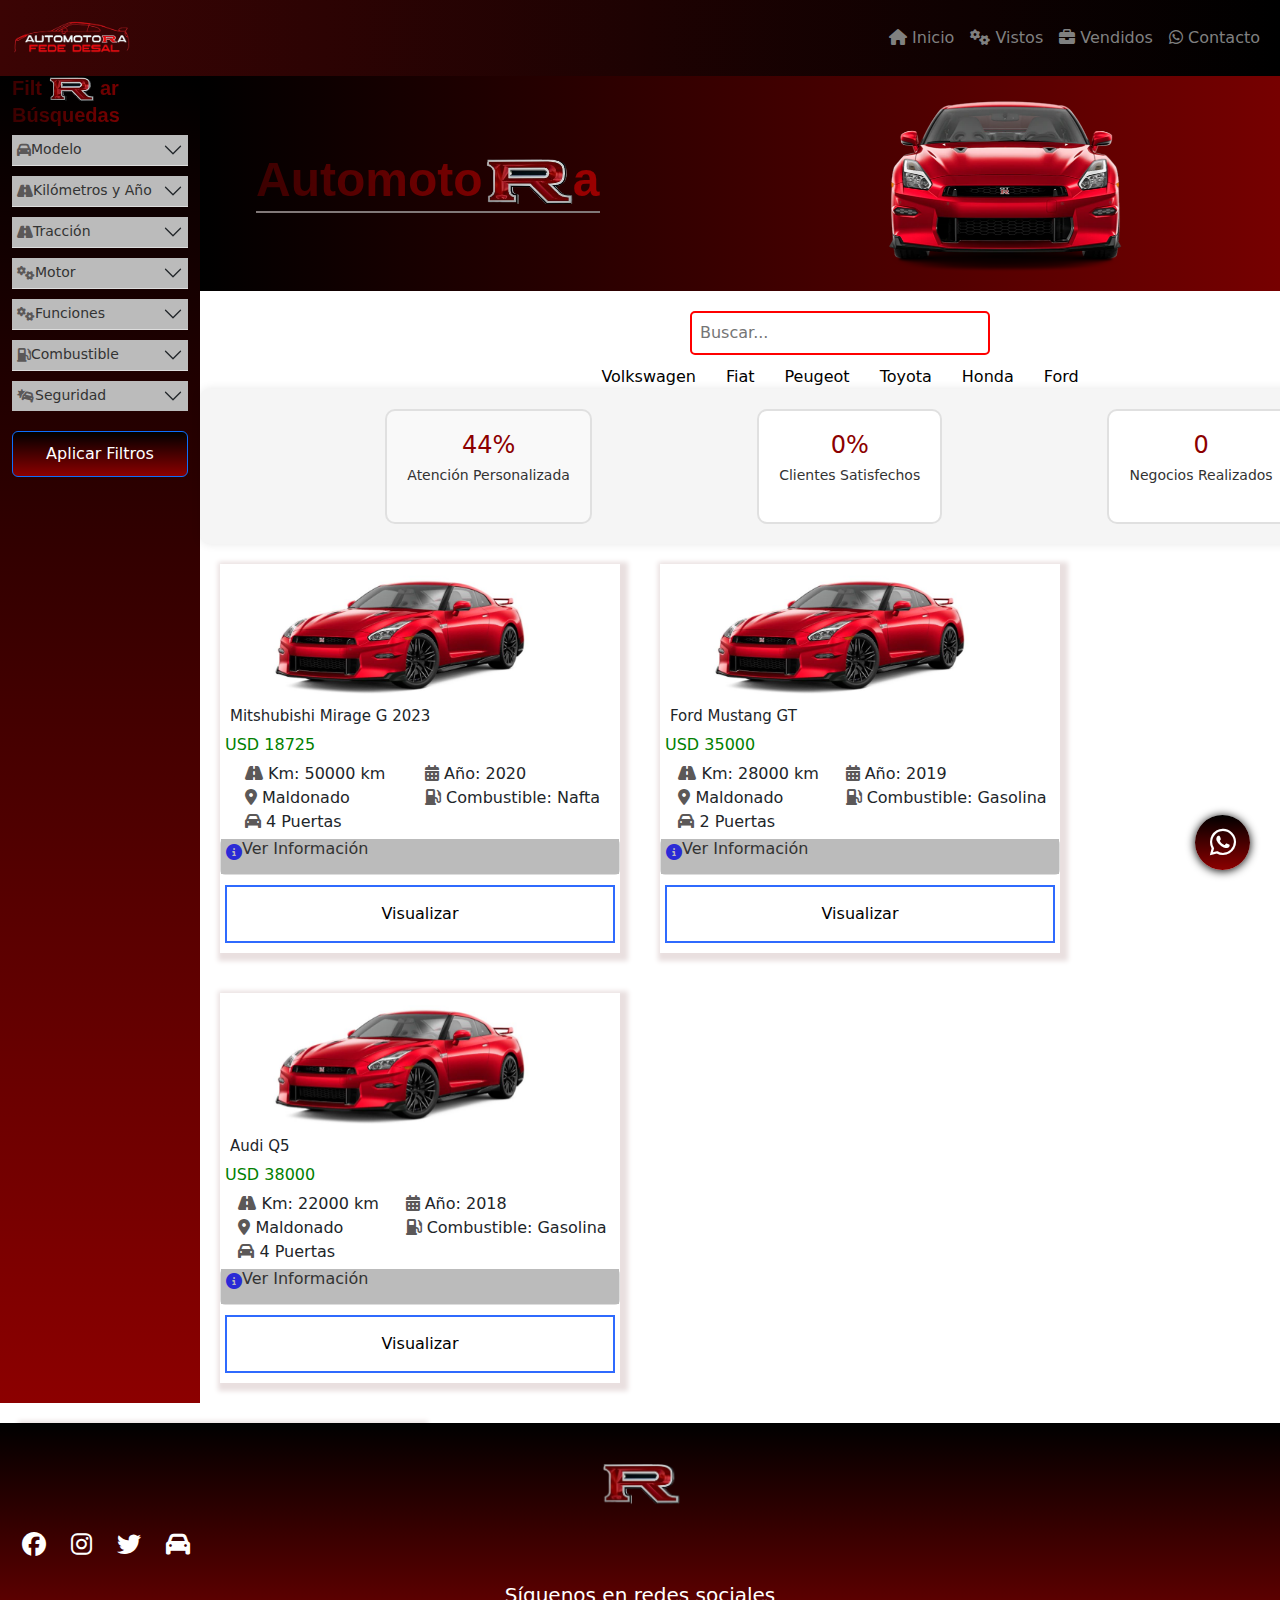
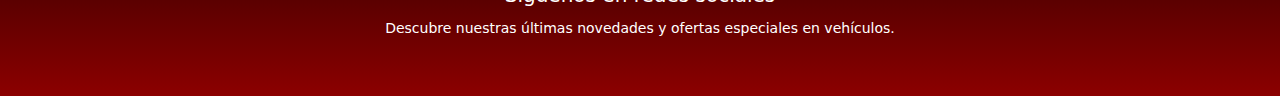
==== commit 59c4d065: "seccion vistos" ====
--- a/index.html
+++ b/index.html
@@ -35,7 +35,8 @@
                         <a class="nav-link" href="./pages/vendidos.html"><i class="fas fa-briefcase"></i> Vendidos</a>
                     </li>
                     <li class="nav-item">
-                        <a class="nav-link" href="https://api.whatsapp.com/send?phone=59892878389"><i class="fab fa-whatsapp"></i> Contacto</a>
+                        <a class="nav-link" href="https://api.whatsapp.com/send?phone=59892878389"><i
+                                class="fab fa-whatsapp"></i> Contacto</a>
                     </li>
                 </ul>
             </div>
@@ -316,7 +317,6 @@
 
 
 
-
                                             <div class="">
                                                 <div class="main-content">
                                                     <div class="col-md-9">
@@ -324,37 +324,37 @@
                                                             <div class="carousel-container">
                                                                 <div id="myCarousel" class="carousel slide">
                                                                     <div class="carousel-inner">
-                                                                        <div class="carousel-item active">
-                                                                            <img class="img-fluid"
-                                                                                src="./img/nisan1.webp" alt="Slide 1">
-                                                                        </div>
-                                                                        <div class="carousel-item">
-                                                                            <img class="img-fluid"
-                                                                                src="./img/nisan2.png" alt="Slide 2">
-                                                                        </div>
-                                                                        <div class="carousel-item">
-                                                                            <img class="img-fluid"
-                                                                                src="./img/nisan3.png" alt="Slide 3">
-                                                                        </div>
-                                                                        <div class="carousel-item">
-                                                                            <img class="img-fluid"
-                                                                                src="./img/nisan4.png" alt="Slide 4">
-                                                                        </div>
-                                                                        <div class="carousel-item">
-                                                                            <img class="img-fluid"
-                                                                                src="./img/nisan5.webp" alt="Slide 5">
-                                                                        </div>
-                                                                        <div class="carousel-item">
-                                                                            <img class="img-fluid"
-                                                                                src="./img/nisan6.png" alt="Slide 6">
-                                                                        </div>
-                                                                        <div class="carousel-item">
-                                                                            <img class="img-fluid"
-                                                                                src="./img/nisan7.png" alt="Slide 7">
-                                                                        </div>
-                                                                        <div class="carousel-item">
-                                                                            <img class="img-fluid"
-                                                                                src="./img/nisan8.png" alt="Slide 8">
+                                                                        <div class="carousel-item trs active">
+                                                                            <img class="img-fluid"
+                                                                                src="../img/nisan1.webp" alt="Slide 1">
+                                                                        </div>
+                                                                        <div class="carousel-item trs">
+                                                                            <img class="img-fluid"
+                                                                                src="../img/nisan2.png" alt="Slide 2">
+                                                                        </div>
+                                                                        <div class="carousel-item trs">
+                                                                            <img class="img-fluid"
+                                                                                src="../img/nisan3.png" alt="Slide 3">
+                                                                        </div>
+                                                                        <div class="carousel-item trs">
+                                                                            <img class="img-fluid"
+                                                                                src="../img/nisan4.png" alt="Slide 4">
+                                                                        </div>
+                                                                        <div class="carousel-item trs">
+                                                                            <img class="img-fluid"
+                                                                                src="../img/nisan5.webp" alt="Slide 5">
+                                                                        </div>
+                                                                        <div class="carousel-item trs">
+                                                                            <img class="img-fluid"
+                                                                                src="../img/nisan6.png" alt="Slide 6">
+                                                                        </div>
+                                                                        <div class="carousel-item trs">
+                                                                            <img class="img-fluid"
+                                                                                src="../img/nisan7.png" alt="Slide 7">
+                                                                        </div>
+                                                                        <div class="carousel-item trs">
+                                                                            <img class="img-fluid"
+                                                                                src="../img/nisan8.png" alt="Slide 8">
                                                                         </div>
                                                                     </div>
                                                                 </div>
@@ -378,7 +378,8 @@
 
                         <div class="buscadorcontenedor">
                             <div class="search-bar">
-                                <input class="search-input" type="text" placeholder="Buscar..." oninput="filtrarAutos()">
+                                <input class="search-input" type="text" placeholder="Buscar..."
+                                    oninput="filtrarAutos()">
                             </div>
                             <div class="brand-links">
                                 <a href="#">Volkswagen</a>
@@ -409,14 +410,12 @@
                                 <p class="contador-texto">Negocios Realizados</p>
                             </div>
                         </div>
-                        
-                        
+
+
                         <div id="autosContenedor" class="productos">
                             <!-- Aquí se mostrarán los resultados filtrados -->
                         </div>
-                        <section id="autoscontenedor" class="productos">
-
-                        </section>
+                        <section id="autoscontenedor" class="productos"> </section>
 
 
 
@@ -447,7 +446,9 @@
 
 
 
-
+    <div class="cardd">
+       
+    </div>
 
 
 
--- a/style/style.css
+++ b/style/style.css
@@ -783,3 +783,25 @@
 
 
 
+
+
+
+.carousel-inner {
+    transition: none !important;
+}
+
+.sadsa{max-width: 800px;}
+
+.ertr{
+    text-align: center;
+    padding-top: 25px;
+    margin: 0;
+    color: #8c0000;
+    font-size: 20px;
+}
+.trabtn{
+    margin-bottom: 0;
+    margin-right: 20px;
+    
+}
+
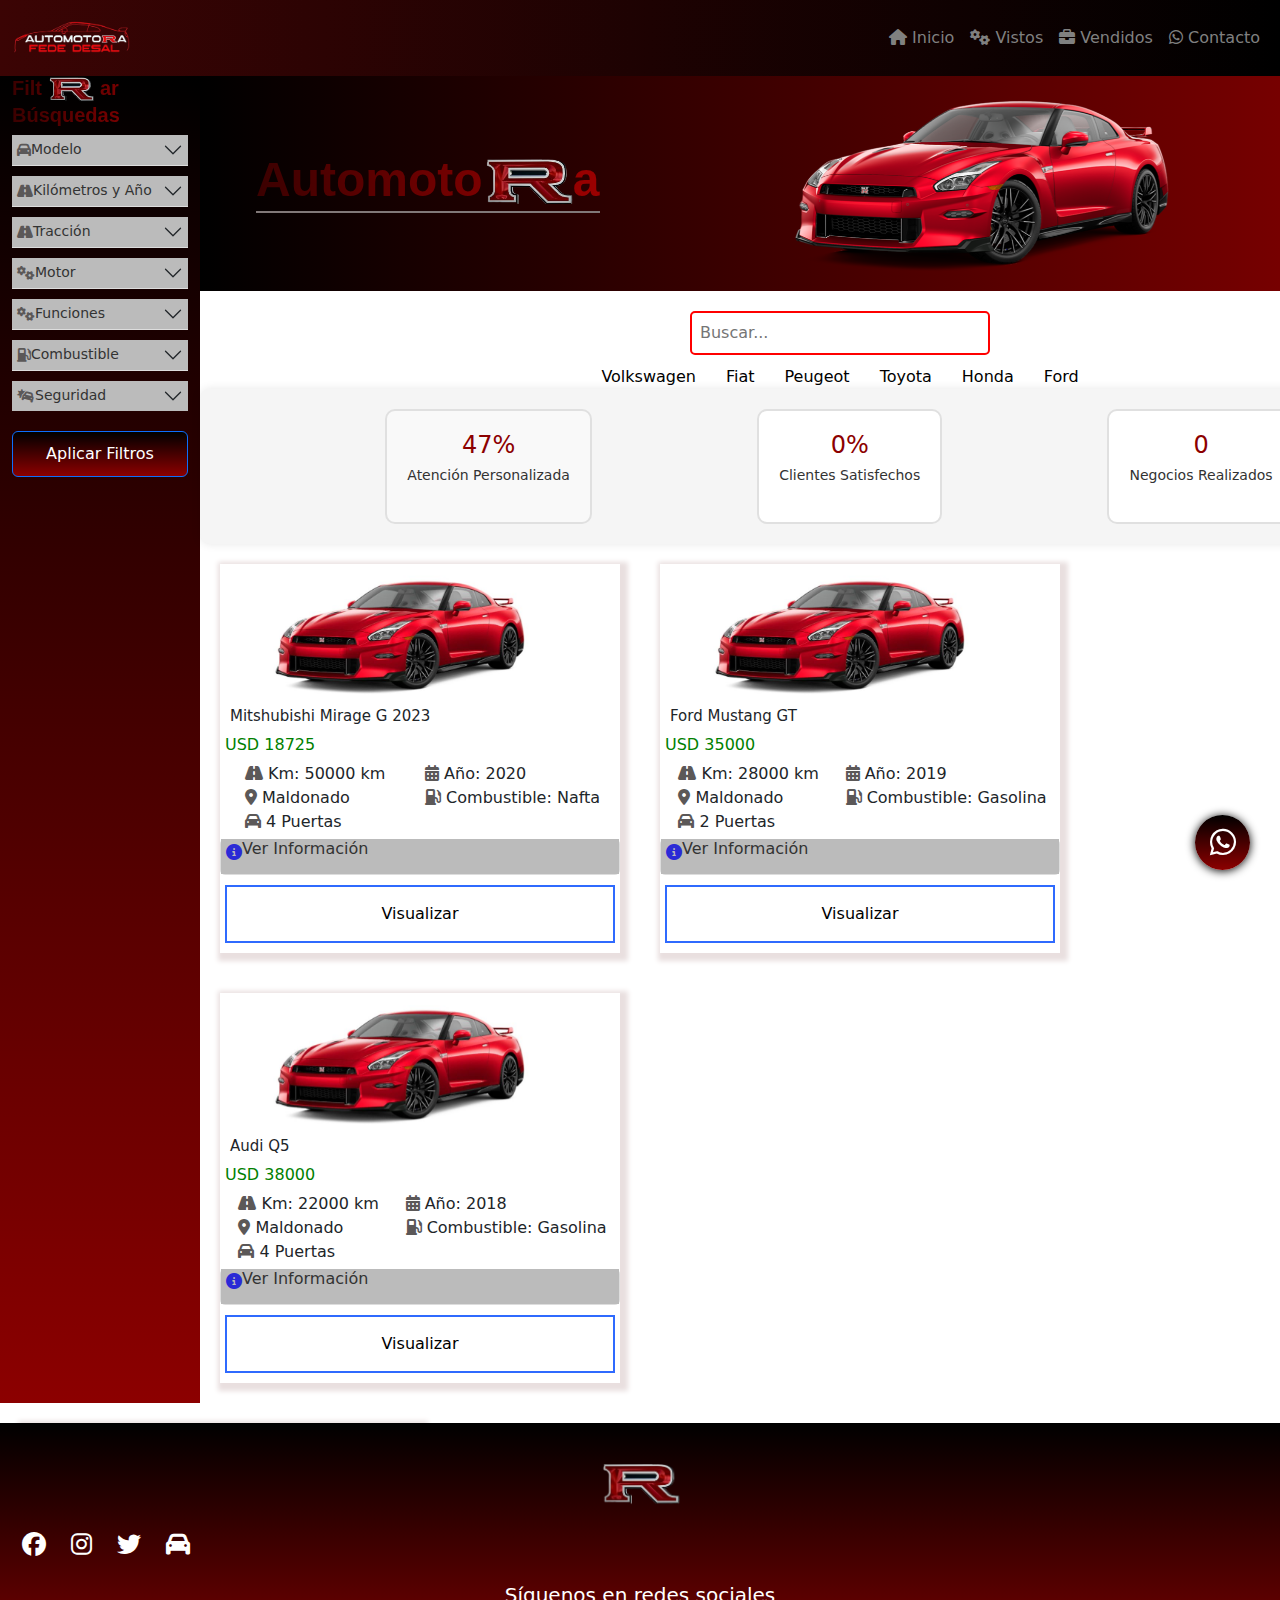
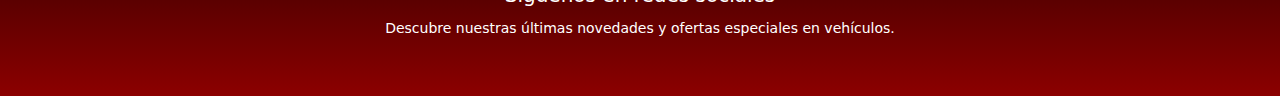
==== commit ddf468e5: "ajusteimg" ====
--- a/index.html
+++ b/index.html
@@ -326,35 +326,35 @@
                                                                     <div class="carousel-inner">
                                                                         <div class="carousel-item trs active">
                                                                             <img class="img-fluid"
-                                                                                src="../img/nisan1.webp" alt="Slide 1">
-                                                                        </div>
-                                                                        <div class="carousel-item trs">
-                                                                            <img class="img-fluid"
-                                                                                src="../img/nisan2.png" alt="Slide 2">
-                                                                        </div>
-                                                                        <div class="carousel-item trs">
-                                                                            <img class="img-fluid"
-                                                                                src="../img/nisan3.png" alt="Slide 3">
-                                                                        </div>
-                                                                        <div class="carousel-item trs">
-                                                                            <img class="img-fluid"
-                                                                                src="../img/nisan4.png" alt="Slide 4">
-                                                                        </div>
-                                                                        <div class="carousel-item trs">
-                                                                            <img class="img-fluid"
-                                                                                src="../img/nisan5.webp" alt="Slide 5">
-                                                                        </div>
-                                                                        <div class="carousel-item trs">
-                                                                            <img class="img-fluid"
-                                                                                src="../img/nisan6.png" alt="Slide 6">
-                                                                        </div>
-                                                                        <div class="carousel-item trs">
-                                                                            <img class="img-fluid"
-                                                                                src="../img/nisan7.png" alt="Slide 7">
-                                                                        </div>
-                                                                        <div class="carousel-item trs">
-                                                                            <img class="img-fluid"
-                                                                                src="../img/nisan8.png" alt="Slide 8">
+                                                                                src="./img/nisan1.webp" alt="Slide 1">
+                                                                        </div>
+                                                                        <div class="carousel-item trs">
+                                                                            <img class="img-fluid"
+                                                                                src="./img/nisan2.png" alt="Slide 2">
+                                                                        </div>
+                                                                        <div class="carousel-item trs">
+                                                                            <img class="img-fluid"
+                                                                                src="./img/nisan3.png" alt="Slide 3">
+                                                                        </div>
+                                                                        <div class="carousel-item trs">
+                                                                            <img class="img-fluid"
+                                                                                src="./img/nisan4.png" alt="Slide 4">
+                                                                        </div>
+                                                                        <div class="carousel-item trs">
+                                                                            <img class="img-fluid"
+                                                                                src="./img/nisan5.webp" alt="Slide 5">
+                                                                        </div>
+                                                                        <div class="carousel-item trs">
+                                                                            <img class="img-fluid"
+                                                                                src="./img/nisan6.png" alt="Slide 6">
+                                                                        </div>
+                                                                        <div class="carousel-item trs">
+                                                                            <img class="img-fluid"
+                                                                                src="./img/nisan7.png" alt="Slide 7">
+                                                                        </div>
+                                                                        <div class="carousel-item trs">
+                                                                            <img class="img-fluid"
+                                                                                src="./img/nisan8.png" alt="Slide 8">
                                                                         </div>
                                                                     </div>
                                                                 </div>
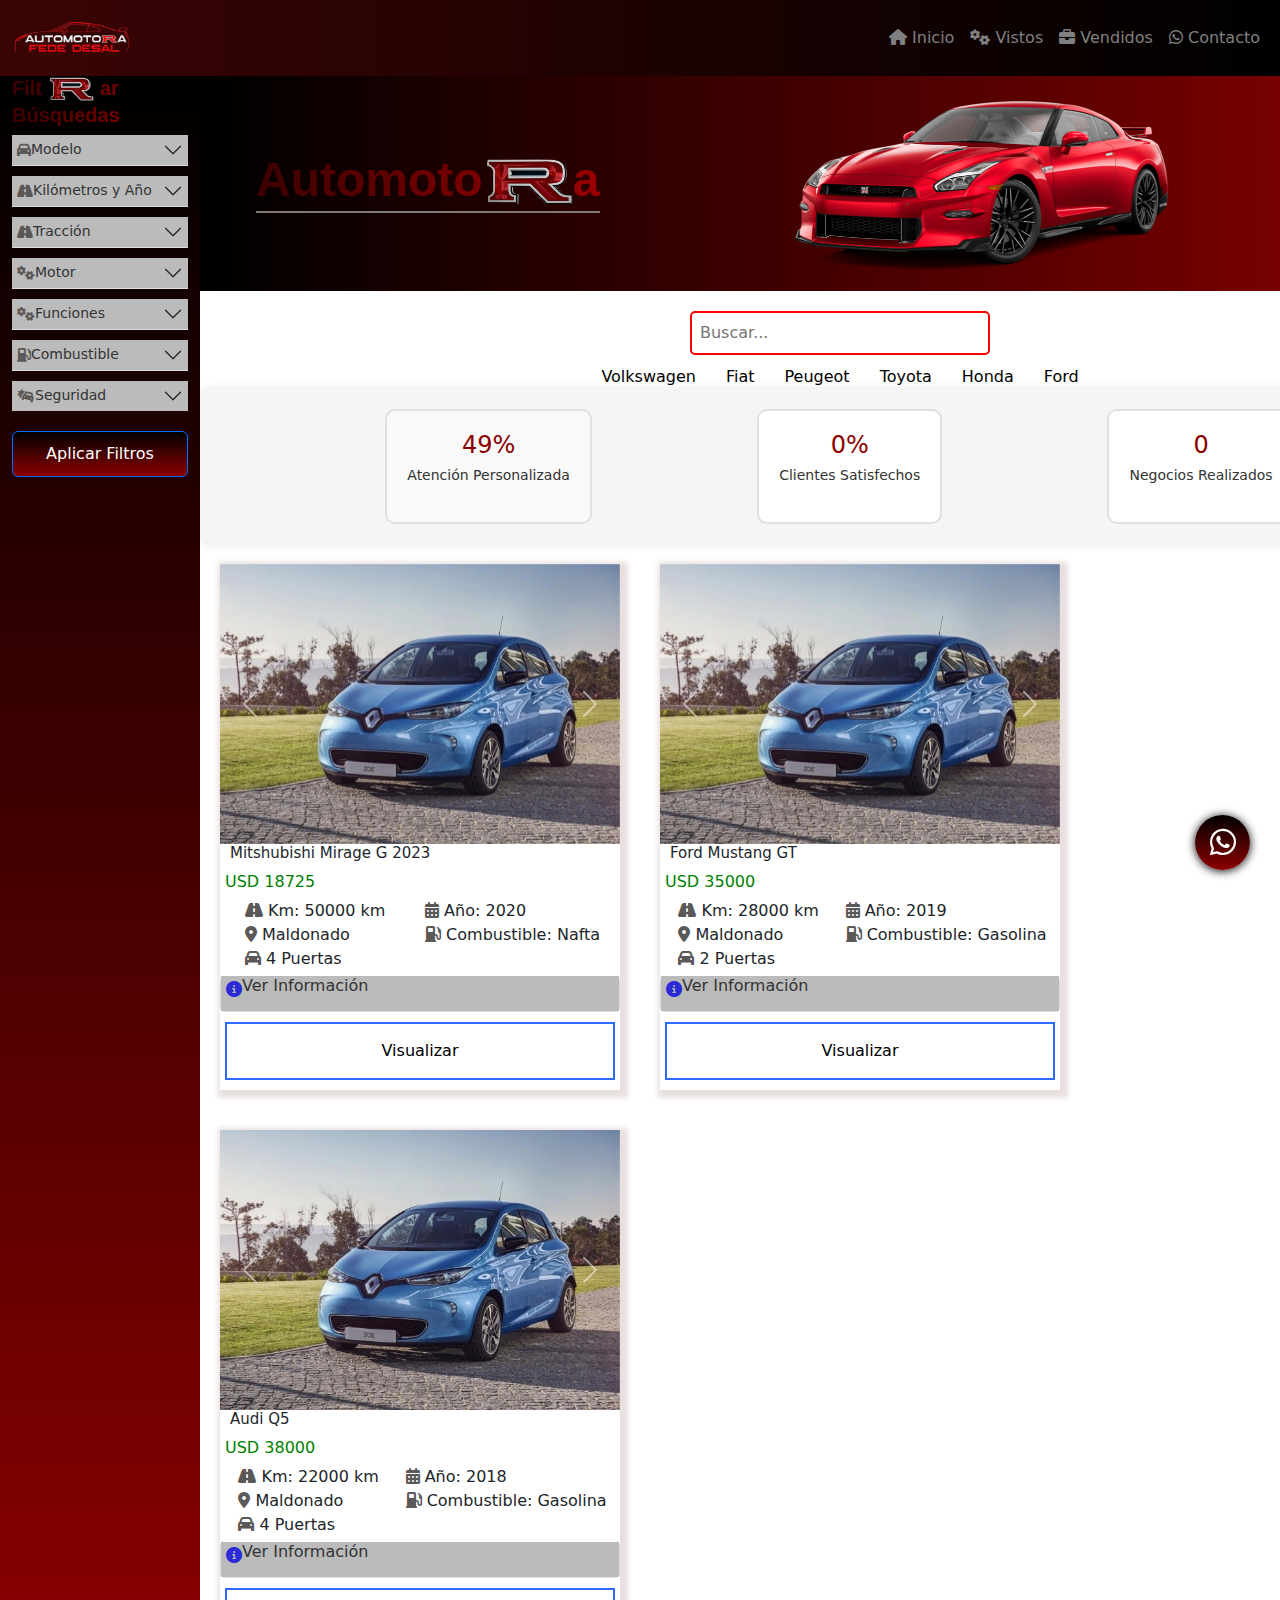
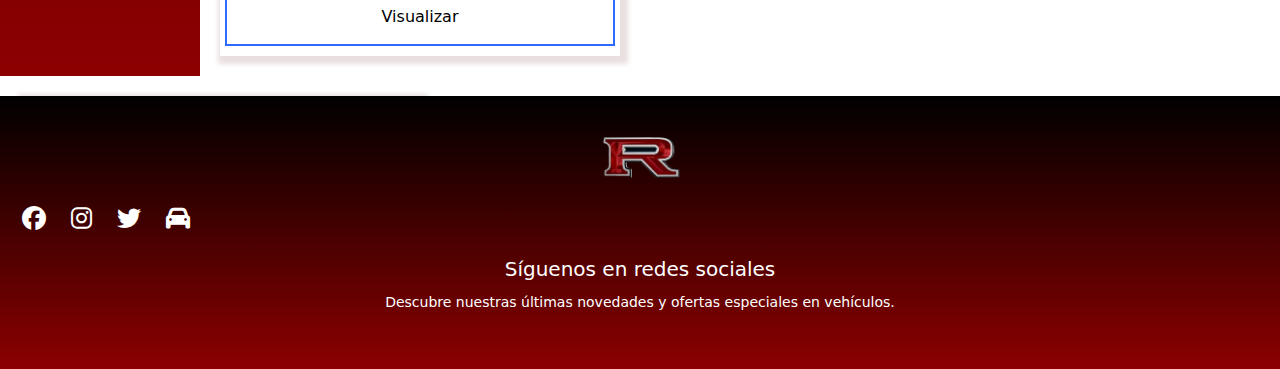
==== commit 53d5af69: "ajuste carrusel img" ====
--- a/index.html
+++ b/index.html
@@ -43,7 +43,7 @@
         </div>
     </nav>
 
-
+   
 
 
 
--- a/style/style.css
+++ b/style/style.css
@@ -405,7 +405,7 @@
     background: linear-gradient(to bottom, #000000, #8c0000);
     color: #fff;
     padding: 40px 0;
- 
+
 }
 
 .footer-logo {
@@ -449,7 +449,7 @@
     border: solid 1px black;
     margin: 10px;
     border-radius: 5px;
-    box-shadow: 0 0  5px  #b4a9a9;
+    box-shadow: 0 0 5px #b4a9a9;
 
 }
 
@@ -474,21 +474,26 @@
     font-size: 12px;
 
     /* Barra de desplazamiento personalizada para navegadores WebKit (Chrome, Safari) */
-   
+
 }
 
 ::-webkit-scrollbar {
-    width: 6px; /* Ancho de la barra de desplazamiento */
+    width: 6px;
+    /* Ancho de la barra de desplazamiento */
 }
 
 ::-webkit-scrollbar-thumb {
-    background-color: #888; /* Color del pulgar de la barra de desplazamiento */
-    border-radius: 3px; /* Borde redondeado del pulgar */
+    background-color: #888;
+    /* Color del pulgar de la barra de desplazamiento */
+    border-radius: 3px;
+    /* Borde redondeado del pulgar */
 }
 
 ::-webkit-scrollbar-track {
-    background-color: #f1f1f1; /* Color de fondo de la pista de la barra de desplazamiento */
-}
+    background-color: #f1f1f1;
+    /* Color de fondo de la pista de la barra de desplazamiento */
+}
+
 /* Barra de desplazamiento personalizada para navegadores Firefox */
 .columainfop::-moz-scrollbar {
     width: 6px;
@@ -502,15 +507,18 @@
 .columainfop::-moz-scrollbar-track {
     background-color: #f1f1f1;
 }
-.picgrande{
+
+.picgrande {
     max-width: 600px;
 }
-.bloquevendido{
- 
-    box-shadow: 0 0  5px  #b4a9a9;
+
+.bloquevendido {
+
+    box-shadow: 0 0 5px #b4a9a9;
     margin-bottom: 30px;
     margin-left: 10px;
     margin-right: 10px;
+    margin-top: 10px;
 
 }
 
@@ -530,37 +538,44 @@
     position: absolute;
     width: 100%;
     height: 2px;
-    background-color: #8c0000; /* Color de la línea */
-    bottom: -8px; /* Ajusta la posición de la línea */
+    background-color: #8c0000;
+    /* Color de la línea */
+    bottom: -8px;
+    /* Ajusta la posición de la línea */
     left: 0;
-    transform: scaleX(0); /* Comienza con la línea oculta */
+    transform: scaleX(0);
+    /* Comienza con la línea oculta */
     transform-origin: center;
     transition: transform 0.5s ease-in-out;
 }
 
 .titulo-seccion:hover::after {
-    transform: scaleX(1); /* Muestra la línea al hacer hover */
-}
-
-.topnax{
+    transform: scaleX(1);
+    /* Muestra la línea al hacer hover */
+}
+
+.topnax {
     margin-top: 20px;
 }
 
-.columainfop ,.div{
+.columainfop,
+.div {
     padding: 5px;
 }
 
 
 .contact-form {
     max-width: 400px;
-    margin: 0 ;
+    margin: 0;
     margin-right: 20px;
 }
-.infocar{
+
+.infocar {
     margin-left: 20px;
     background-color: #f1f1f1;
 }
-.contactarbtn{
+
+.contactarbtn {
     width: 100%;
     background: linear-gradient(to bottom, #000000, #8c0000);
 }
@@ -574,35 +589,42 @@
     background-color: #ffffff;
     transition: background-color 0.3s ease-in-out;
 }
-.contactarbtn:hover{
+
+.contactarbtn:hover {
     background: linear-gradient(to bottom, #8c0000, #000000);
 }
+
 .mb-3 {
     margin-bottom: 0 !important;
 }
-.picgrande{
+
+.picgrande {
     margin: 5px;
     border-radius: 2px;
     object-fit: cover;
 }
-.carminiatura{
- height: 70px;
-width: 150px;
-padding: 0;
-border-radius: 2px;
-}
-.mqwer{
-    width: 100%;margin: 0;
+
+.carminiatura {
+    height: 70px;
+    width: 150px;
+    padding: 0;
+    border-radius: 2px;
+}
+
+.mqwer {
+    width: 100%;
+    margin: 0;
     padding: 0;
     height: 100%;
 
 }
-.imggrande{
+
+.imggrande {
     flex-wrap: wrap;
     padding-top: 30px;
 }
 
-.icon{
+.icon {
     color: #5b5858;
 }
 
@@ -610,7 +632,7 @@
 
 
 @media screen and (max-width: 1050px) {
-    aside{
+    aside {
         display: none;
     }
 }
@@ -618,7 +640,7 @@
 
 @media screen and (max-width: 970px) {
     .carruselflex {
-       display: block;
+        display: block;
     }
 }
 
@@ -631,9 +653,14 @@
     }
 }
 
+.imggrande {
+    flex-wrap: nowrap;
+}
+
+
 
 @media screen and (max-width: 480px) {
-    .brand-links{
+    .brand-links {
         max-width: 100%;
         overflow-x: scroll;
         display: flex;
@@ -646,7 +673,8 @@
         /* Oculta la barra de desplazamiento en navegadores basados en WebKit (Chrome, Safari) */
         display: none;
     }
-    .productos{
+
+    .productos {
         display: block;
     }
 
@@ -655,20 +683,20 @@
     }
 
     .picgrande {
-       
+
         width: 353px;
-       
+
     }
 
 
 
 
     .infocar {
-       margin-left: 0;
-       background-color: transparent;
-    }
-
-    .columainfop{
+        margin-left: 0;
+        background-color: transparent;
+    }
+
+    .columainfop {
         height: 100px;
     }
 
@@ -682,7 +710,7 @@
         margin: 5px;
         margin-right: 5px;
     }
-    
+
     .imgminiaturabloq::-webkit-scrollbar {
         /* Oculta la barra de desplazamiento en navegadores basados en WebKit (Chrome, Safari) */
         display: none;
@@ -693,19 +721,20 @@
     }
 
     .columainfop {
-   
+
         font-size: 15px;
     }
 
-    .trabtn{
+    .trabtn {
         background-color: transparent !important;
         border: none;
         margin-top: 30px;
     }
-    
-    .title-container{
+
+    .title-container {
         text-align: center;
     }
+
     .contador-item {
         padding: 0;
         margin: 5px;
@@ -713,6 +742,13 @@
 
 }
 
+@media screen and (max-width: 800px) {
+    .imggrande {
+
+        flex-wrap: wrap;
+
+    }
+}
 
 .navbar-nav .nav-link {
     position: relative;
@@ -720,23 +756,26 @@
     transition: color 0.3s ease-in-out;
 }
 
-.contacbtnven{
-max-width: 400px !important;
-background-color: #f1f1f1 !important;
-
-
-}
-
-
-.btnain{
-    display: flex;align-items: baseline;
-}
-
-.vendidop{font-size: 20px;
- 
+.contacbtnven {
+    max-width: 400px !important;
+    background-color: #f1f1f1 !important;
+
+
+}
+
+
+.btnain {
+    display: flex;
+    align-items: baseline;width: 300px;
+}
+
+.vendidop {
+    font-size: 20px;
+
     margin: 0;
     padding: 0;
-color:#9c0000}
+    color: #9c0000
+}
 
 
 .contador-item {
@@ -744,13 +783,15 @@
     flex-direction: column;
     align-items: center;
 }
-  
-
-.cterg{
+
+
+.cterg {
     display: flex;
     justify-content: center;
 }
-#contador ,#otro-contador {
+
+#contador,
+#otro-contador {
     display: flex;
     justify-content: space-evenly;
     align-items: center;
@@ -790,18 +831,41 @@
     transition: none !important;
 }
 
-.sadsa{max-width: 800px;}
-
-.ertr{
+.sadsa {
+    max-width: 800px;
+}
+
+.ertr {
     text-align: center;
     padding-top: 25px;
     margin: 0;
     color: #8c0000;
     font-size: 20px;
 }
-.trabtn{
+
+.trabtn {
     margin-bottom: 0;
     margin-right: 20px;
-    
-}
-
+
+}
+
+.tretw {
+    height: 280px;
+}
+
+.tretw img {
+    height: 280px;
+    object-fit: cover;
+}
+
+@media screen and (min-width: 1000px) {
+    .sssd {
+        height: auto;
+        width: 500px;
+    }
+
+    .sssd img {
+        height: 280px;
+        object-fit: cover;
+    }
+}